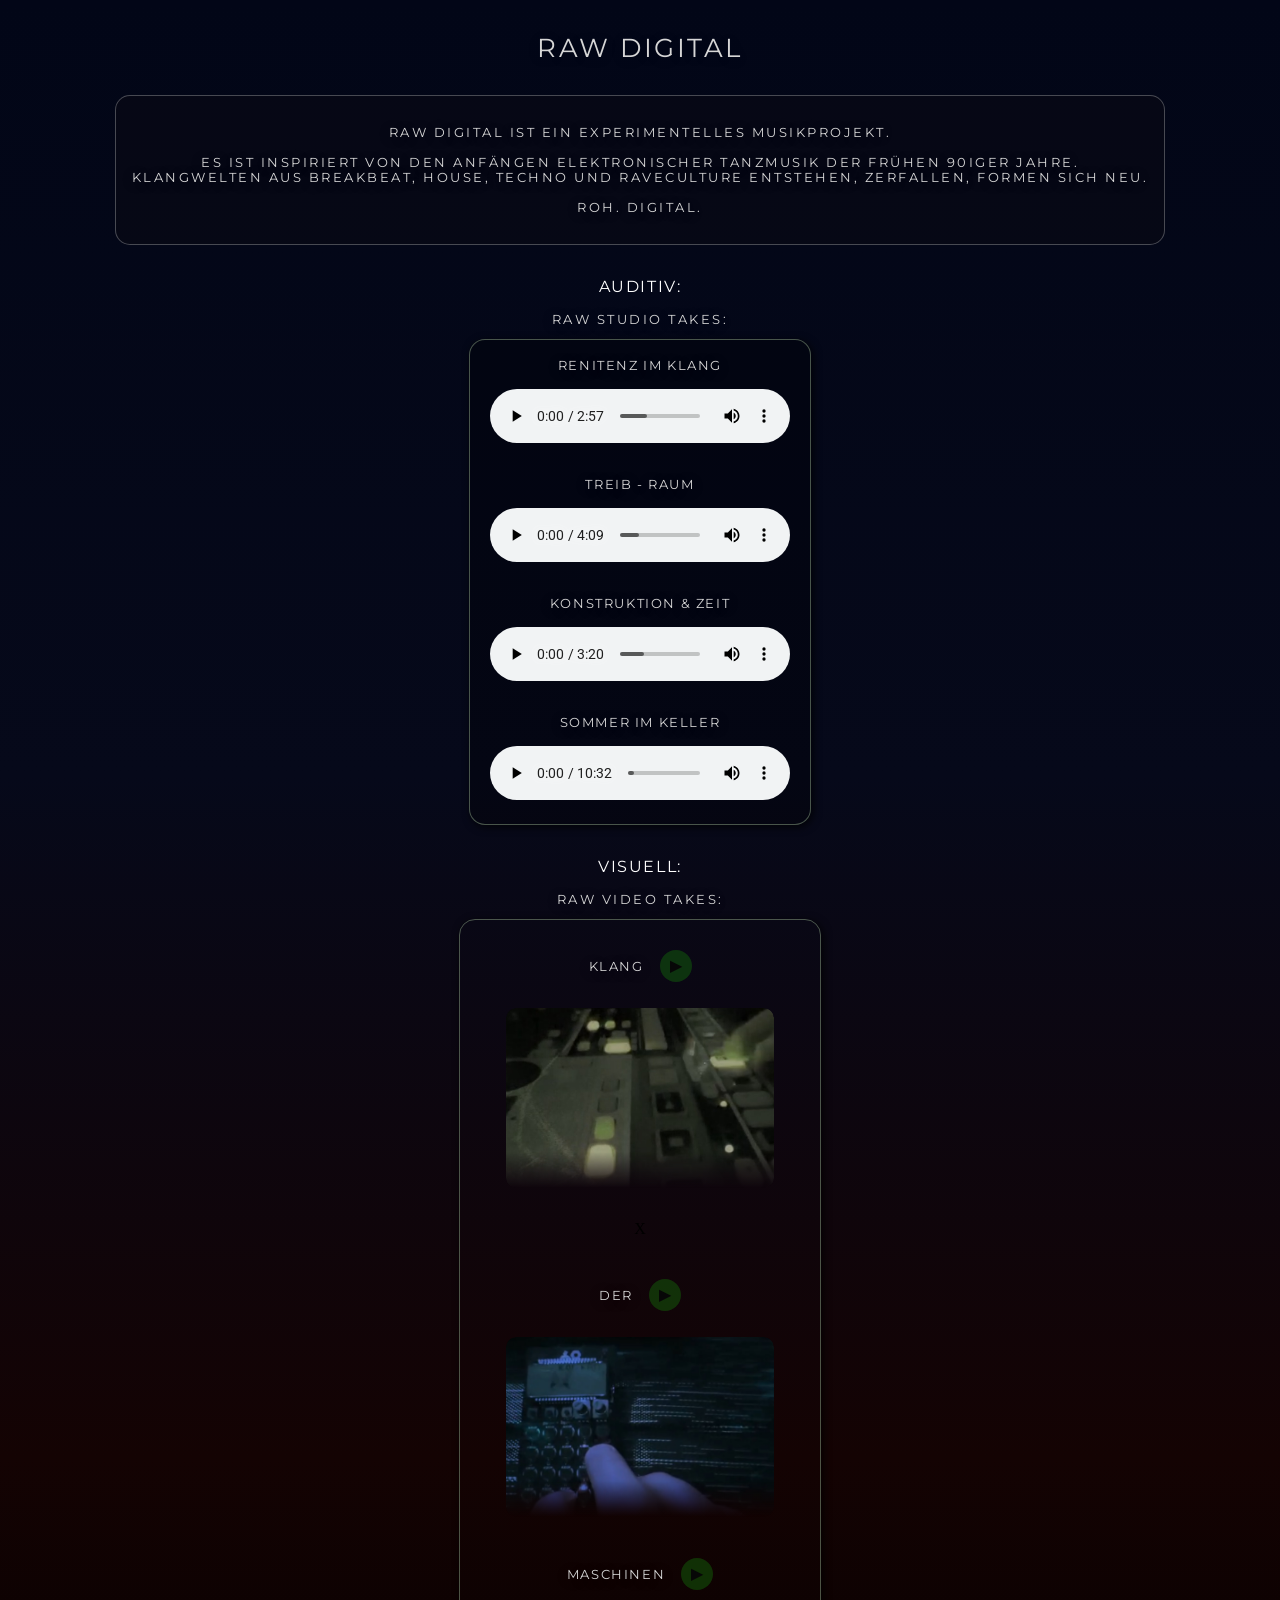
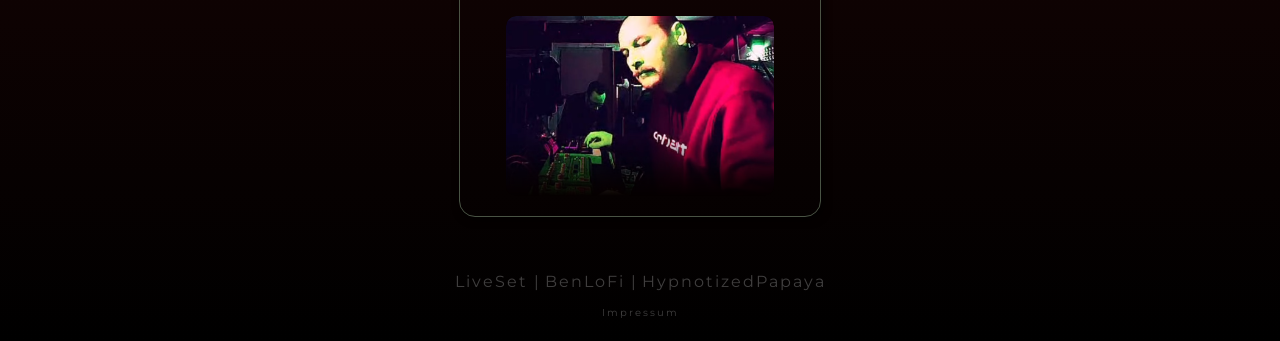
==== index.html @ 8bb4cf9f "last commit" ====
<!doctype html>
<html lang="de">
  <head>
    <meta charset="UTF-8" />
    <meta name="viewport" content="width=device-width, initial-scale=1.0" />
    <link rel="icon" type="image/png" sizes="32x32" href="assets/img/fav.png" />
    <link rel="stylesheet" href="style/style.css?v=7" />
    <link rel="stylesheet" href="style/font.css" />
    <link rel="stylesheet" href="style/medien.css?v=3" />
    <script src="js/video.js?v=1" defer></script>
    <title>raw digital</title>
  </head>

  <body>
    <div class="wrapper">
      <header>
        <h1>Raw Digital</h1>
      </header>

      <!-- ========================================================= -->

      <main>
        <div class="headline">
          <p>
            Raw Digital ist ein experimentelles Musikprojekt.<br /><br />
            Es ist inspiriert von den Anfängen elektronischer Tanzmusik der
            frühen 90iger Jahre. <br />
            Klangwelten aus Breakbeat, House, Techno und Raveculture entstehen,
            zerfallen, formen sich neu. <br /><br />
            Roh. Digital.
          </p>
        </div>

        <div class="medien">
          <div class="audio">
            <h2>Auditiv:</h2>
            <p>Raw Studio Takes:</p>
            <div class="audio-clips">
              <div class="track">
                <h3>Renitenz im Klang</h3>
                <audio controls>
                  <source src="audio/seite1.mp3" type="audio/mpeg" />
                  Dein Browser unterstützt das Audio-Element nicht.
                </audio>
              </div>

              <div class="track">
                <h3>Treib - Raum</h3>
                <audio controls>
                  <source src="audio/treibendKeller.mp3" type="audio/mpeg" />
                  Dein Browser unterstützt das Audio-Element nicht.
                </audio>
              </div>

              <div class="track">
                <h3>Konstruktion & Zeit</h3>
                <audio controls>
                  <source src="audio/seite2.mp3" type="audio/mpeg" />
                  Dein Browser unterstützt das Audio-Element nicht.
                </audio>
              </div>

              <div class="track">
                <h3>Sommer im Keller</h3>
                <audio controls>
                  <source src="audio/bewegungImKeller.mp3" type="audio/mpeg" />
                  Dein Browser unterstützt das Audio-Element nicht.
                </audio>
              </div>
            </div>
          </div>
        </div>

        <div class="medien">
          <div class="video">
            <h2>Visuell:</h2>
            <p>Raw Video Takes:</p>
            <div class="video-clips">
              <div class="only-vid">
                <div class="play-button">
                  <h3>Klang</h3>
                  <span class="play">▶</span>
                </div>
                <div class="video-preview" data-video="video/keller2.mp4">
                  <img
                    src="assets/img/klang2.jpg"
                    alt="synthetische Klänge"
                    class="jazz-img"
                  />
                </div>
              </div>
              X
              <div class="only-vid">
                <div class="play-button">
                  <h3>der</h3>
                  <span class="play">▶</span>
                </div>
                <div class="video-preview" data-video="video/keller5.mp4">
                  <img
                    src="assets/img/klang.jpg"
                    alt="synthetische Klänge"
                    class="jazz-img"
                  />
                </div>
              </div>

              <div class="only-vid">
                <div class="play-button">
                  <h3>Maschinen</h3>
                  <span class="play">▶</span>
                </div>
                <div class="video-preview" data-video="video/keller1.mp4">
                  <img
                    src="assets/img/klang3.jpg"
                    alt="synthetische Klänge1"
                    class="jazz-img"
                  />
                </div>
              </div>
            </div>
          </div>
        </div>
      </main>

      <!-- ========================================================= -->

      <footer>
        <div class="social-links">
          <a
            href="https://soundcloud.com/rawdigital_live_sets"
            target="_blank"
            rel="noopener noreferrer"
            >LiveSet</a
          >
          <a
            href="https://www.instagram.com/ben_lo.fi/"
            target="_blank"
            rel="noopener noreferrer"
            >BenLoFi</a
          >
          <a
            href="https://www.instagram.com/hypnotized.papaya/"
            target="_blank"
            rel="noopener noreferrer"
            >HypnotizedPapaya</a
          >
        </div>

        <div class="legal">
          <a href="impressum.html">Impressum</a>
        </div>
      </footer>
    </div>
  </body>
</html>
---- style/style.css ----
/* =========================
   Grundlayout
========================= */
html,
body {
  margin: 0;
  padding: 0;
  position: relative;
}

body {
  display: flex;
  flex-direction: column;
  min-height: 100vh;
  position: relative;
  background: linear-gradient(
    180deg,
    #020617 0%,
    #06091a 40%,
    #140303 75%,
    #000000 100%
  );
}

.wrapper {
  max-width: 2000px;
  margin: 0 auto;
  width: 100%;
  display: flex;
  flex-direction: column;
  min-height: 100vh;
  background: transparent;
}

/* =========================
   Typografie Reset
========================= */
h1,
h2,
h3,
h4,
h5,
h6 {
  margin: 0;
  padding: 0;
  text-align: center;
}

p {
  text-align: center;
  color: #d6d6d6;
  text-shadow: 0 2px 12px rgba(0, 0, 0, 0.4);
  font-family: "Montserrat", sans-serif;
  text-transform: uppercase;
  font-size: clamp(0.6rem, 2vw, 0.8rem);
  font-weight: 200;
  letter-spacing: 2.5px;
}

/* =========================
   Header
========================= */
header {
  width: 25%;
  margin: 0 auto;
  display: flex;
  flex-direction: column;
  align-items: center;
  justify-content: center;
  padding: 2rem 1rem 0rem;
  text-align: center;
}

/* =========================
   Headline
========================= */
.headline {
  display: flex;
  flex-direction: column;
  align-items: center;
  margin-bottom: 2rem;
  padding: 1rem;
  border: 1px solid rgba(211, 211, 211, 0.322);
  border-radius: 15px;
  background-color: rgba(16, 12, 20, 0.342);
}

h1 {
  color: #d6d6d6;
  text-transform: uppercase;
  text-shadow: 0 2px 12px rgba(0, 0, 0, 0.205);
  font-family: "Montserrat", sans-serif;
  font-size: clamp(1.2rem, 2vw, 2.4rem);
  font-weight: 200;
  letter-spacing: 2.5px;
}

h3 {
  color: #d6d6d6;
  text-shadow: 0 2px 12px rgba(0, 0, 0, 0.4);
  font-family: "Montserrat", sans-serif;
  text-transform: uppercase;
  margin-bottom: 2rem;
  font-size: clamp(0.8rem, 2vw, 1rem);
  font-weight: 200;
  letter-spacing: 2.5px;
}

/* =========================
   Main
========================= */
main {
  flex: 1;
  padding: 2rem 1rem;
  display: flex;
  flex-direction: column;
  align-items: center;
}

/* =========================
   Footer
========================= */
footer {
  height: 60px;
  display: flex;
  flex-direction: column;
  justify-content: center;
  text-align: center;
  padding: 1rem;
  opacity: 0.6;
  font-size: 0.9rem;
  font-family: "Montserrat", sans-serif;
}

footer p {
  color: rgb(117, 116, 116);
}

.social-links a {
  margin-bottom: 10px;
  font-size: clamp(0.6rem, 2vw, 1rem);
}

footer a {
  color: rgba(206, 206, 206, 0.5);
  text-decoration: none;
  letter-spacing: 2px;
}

footer a:hover {
  color: rgb(63, 200, 0);
}

footer a:not(:last-child)::after {
  content: " |";
}

a {
  -webkit-tap-highlight-color: transparent;
}

.legal {
  font-size: 0.6rem;
  font-weight: 100;
  margin-top: 1rem;
}

/* =========================
   Media Queries
========================= */

@media (max-width: 600px) {
  footer a:not(:last-child)::after {
    content: "";
  }
  .social-links {
    display: flex;
    flex-direction: column;
  }
  .social-links a {
    margin: 2px;
  }
  footer a {
    color: rgb(206, 206, 206);
  }
}

@media (min-width: 2000px) {
  .wrapper {
    border: 1px solid rgba(68, 112, 26, 0.555);
    margin-top: 2rem;
  }

  main {
    padding: 2rem 1rem;
    display: flex;
    flex-direction: column;
    align-items: center;
  }
}
---- style/font.css ----
/* lobster-regular - latin */
@font-face {
    font-display: swap; /* Check https://developer.mozilla.org/en-US/docs/Web/CSS/@font-face/font-display for other options. */
    font-family: 'Lobster';
    font-style: normal;
    font-weight: 400;
    src: url('../fonts/lobster-v30-latin-regular.woff2') format('woff2'); /* Chrome 36+, Opera 23+, Firefox 39+, Safari 12+, iOS 10+ */
}

/* montserrat-regular - latin */
@font-face {
  font-display: swap; /* Check https://developer.mozilla.org/en-US/docs/Web/CSS/@font-face/font-display for other options. */
  font-family: 'Montserrat';
  font-style: normal;
  font-weight: 400;
  src: url('../fonts/montserrat-v30-latin-regular.woff2') format('woff2'); /* Chrome 36+, Opera 23+, Firefox 39+, Safari 12+, iOS 10+ */
}
/* montserrat-500 - latin */
@font-face {
  font-display: swap; /* Check https://developer.mozilla.org/en-US/docs/Web/CSS/@font-face/font-display for other options. */
  font-family: 'Montserrat';
  font-style: normal;
  font-weight: 500;
  src: url('../fonts/montserrat-v30-latin-500.woff2') format('woff2'); /* Chrome 36+, Opera 23+, Firefox 39+, Safari 12+, iOS 10+ */
}
/* montserrat-800 - latin */
@font-face {
  font-display: swap; /* Check https://developer.mozilla.org/en-US/docs/Web/CSS/@font-face/font-display for other options. */
  font-family: 'Montserrat';
  font-style: normal;
  font-weight: 800;
  src: url('../fonts/montserrat-v30-latin-800.woff2') format('woff2'); /* Chrome 36+, Opera 23+, Firefox 39+, Safari 12+, iOS 10+ */
}
/* montserrat-800italic - latin */
@font-face {
  font-display: swap; /* Check https://developer.mozilla.org/en-US/docs/Web/CSS/@font-face/font-display for other options. */
  font-family: 'Montserrat';
  font-style: italic;
  font-weight: 800;
  src: url('../fonts/montserrat-v30-latin-800italic.woff2') format('woff2'); /* Chrome 36+, Opera 23+, Firefox 39+, Safari 12+, iOS 10+ */
}
/* montserrat-900italic - latin */
@font-face {
  font-display: swap; /* Check https://developer.mozilla.org/en-US/docs/Web/CSS/@font-face/font-display for other options. */
  font-family: 'Montserrat';
  font-style: italic;
  font-weight: 900;
  src: url('../fonts/montserrat-v30-latin-900italic.woff2') format('woff2'); /* Chrome 36+, Opera 23+, Firefox 39+, Safari 12+, iOS 10+ */
}

/* playfair-display-regular - latin */
@font-face {
  font-display: swap; /* Check https://developer.mozilla.org/en-US/docs/Web/CSS/@font-face/font-display for other options. */
  font-family: 'Playfair Display';
  font-style: normal;
  font-weight: 400;
  src: url('../fonts/playfair-display-v37-latin-regular.woff2') format('woff2'); /* Chrome 36+, Opera 23+, Firefox 39+, Safari 12+, iOS 10+ */
}
/* playfair-display-800 - latin */
@font-face {
  font-display: swap; /* Check https://developer.mozilla.org/en-US/docs/Web/CSS/@font-face/font-display for other options. */
  font-family: 'Playfair Display';
  font-style: normal;
  font-weight: 800;
  src: url('../fonts/playfair-display-v37-latin-800.woff2') format('woff2'); /* Chrome 36+, Opera 23+, Firefox 39+, Safari 12+, iOS 10+ */
}
/* playfair-display-800italic - latin */
@font-face {
  font-display: swap; /* Check https://developer.mozilla.org/en-US/docs/Web/CSS/@font-face/font-display for other options. */
  font-family: 'Playfair Display';
  font-style: italic;
  font-weight: 800;
  src: url('../fonts/playfair-display-v37-latin-800italic.woff2') format('woff2'); /* Chrome 36+, Opera 23+, Firefox 39+, Safari 12+, iOS 10+ */
}
/* playfair-display-900 - latin */
@font-face {
  font-display: swap; /* Check https://developer.mozilla.org/en-US/docs/Web/CSS/@font-face/font-display for other options. */
  font-family: 'Playfair Display';
  font-style: normal;
  font-weight: 900;
  src: url('../fonts/playfair-display-v37-latin-900.woff2') format('woff2'); /* Chrome 36+, Opera 23+, Firefox 39+, Safari 12+, iOS 10+ */
}
/* playfair-display-900italic - latin */
@font-face {
  font-display: swap; /* Check https://developer.mozilla.org/en-US/docs/Web/CSS/@font-face/font-display for other options. */
  font-family: 'Playfair Display';
  font-style: italic;
  font-weight: 900;
  src: url('../fonts/playfair-display-v37-latin-900italic.woff2') format('woff2'); /* Chrome 36+, Opera 23+, Firefox 39+, Safari 12+, iOS 10+ */
}
/* roboto-regular - latin */
@font-face {
  font-display: swap; /* Check https://developer.mozilla.org/en-US/docs/Web/CSS/@font-face/font-display for other options. */
  font-family: 'Roboto';
  font-style: normal;
  font-weight: 400;
  src: url('../fonts/roboto-v50-latin-regular.woff2') format('woff2'); /* Chrome 36+, Opera 23+, Firefox 39+, Safari 12+, iOS 10+ */
}
/* roboto-600italic - latin */
@font-face {
  font-display: swap; /* Check https://developer.mozilla.org/en-US/docs/Web/CSS/@font-face/font-display for other options. */
  font-family: 'Roboto';
  font-style: italic;
  font-weight: 600;
  src: url('../fonts/roboto-v50-latin-600italic.woff2') format('woff2'); /* Chrome 36+, Opera 23+, Firefox 39+, Safari 12+, iOS 10+ */
}
/* roboto-700 - latin */
@font-face {
  font-display: swap; /* Check https://developer.mozilla.org/en-US/docs/Web/CSS/@font-face/font-display for other options. */
  font-family: 'Roboto';
  font-style: normal;
  font-weight: 700;
  src: url('../fonts/roboto-v50-latin-700.woff2') format('woff2'); /* Chrome 36+, Opera 23+, Firefox 39+, Safari 12+, iOS 10+ */
}
/* roboto-700italic - latin */
@font-face {
  font-display: swap; /* Check https://developer.mozilla.org/en-US/docs/Web/CSS/@font-face/font-display for other options. */
  font-family: 'Roboto';
  font-style: italic;
  font-weight: 700;
  src: url('../fonts/roboto-v50-latin-700italic.woff2') format('woff2'); /* Chrome 36+, Opera 23+, Firefox 39+, Safari 12+, iOS 10+ */
}
/* roboto-800 - latin */
@font-face {
  font-display: swap; /* Check https://developer.mozilla.org/en-US/docs/Web/CSS/@font-face/font-display for other options. */
  font-family: 'Roboto';
  font-style: normal;
  font-weight: 800;
  src: url('../fonts/roboto-v50-latin-800.woff2') format('woff2'); /* Chrome 36+, Opera 23+, Firefox 39+, Safari 12+, iOS 10+ */
}
---- style/medien.css ----
/* =========================
   Medien – Grundlayout
========================= */
.medien {
  flex: 1;
  text-align: center;
}

/* =========================
   Typografie (Audio & Video)
========================= */
.audio h2,
.video h2 {
  font-family: "Montserrat", sans-serif;
  text-align: center;
  text-transform: uppercase;
  margin-bottom: 0.2rem;
  font-size: clamp(0.6rem, 2.5vw, 1rem);
  font-weight: 200;
  letter-spacing: 0.1rem;
  color: white;
}

.audio h3,
.video h3 {
  font-family: "Montserrat", sans-serif;
  text-align: center;
  text-transform: uppercase;
  font-size: clamp(0.6rem, 2.5vw, 0.8rem);
  font-weight: 200;
  letter-spacing: 0.1rem;
  margin: 0;
  line-height: 1;
}

.audio h3 {
  margin-bottom: 1rem;
}

/* =========================
   Sektionen
========================= */
.audio,
.video {
  display: flex;
  flex-direction: column;
}

.video {
  margin-top: 2rem;
}

/* =========================
   Clip-Container
========================= */
.audio-clips,
.video-clips,
.clips {
  display: flex;
  gap: 14px;
  border-radius: 16px;
  padding: 20px;
  box-shadow: 2px 2px 8px rgba(0, 0, 0, 0.78);
}

.audio-clips {
  border: 1px solid rgba(119, 139, 114, 0.6);
  background-color: rgba(0, 0, 0, 0.26);
}

.video-clips {
  border: 1px solid rgba(119, 139, 114, 0.6);
}

.clips {
  border: 1px solid lightgrey;
  background-color: rgb(202, 199, 199);
}

/* =========================
   Play Button
========================= */
.play-button {
  display: flex;
  align-items: baseline;
  justify-content: center;
  border-radius: 10px;
  margin-bottom: 1rem;
  padding: 0.6rem;
}

.play {
  margin-left: 1rem;
  display: inline-flex;
  align-items: center;
  justify-content: center;
  width: 2rem;
  height: 2rem;
  line-height: 1;
  background-color: #14750b67;
  color: #070707;
  border-radius: 50%;
  cursor: pointer;
  transition:
    transform 0.35s ease,
    background-color 0.2s;
}

.play:hover {
  background-color: rgb(47, 150, 0);
}

.play-button:active .play {
  transform: scale(0.9);
}

/* =========================
   Video Preview
========================= */
.vid {
  display: flex;
  flex-direction: column;
  margin-top: 50px;
}

.video-preview {
  position: relative;
  width: 100%;
  max-width: 320px;
  aspect-ratio: 16 / 9;
  overflow: hidden;
  border-radius: 16px;
}

.video-preview img,
.video-preview video {
  width: 100%;
  height: 100%;
}

.jazz-img {
  border-radius: 10px;
  object-fit: contain;
  max-width: 84%;
  height: auto;
  filter: brightness(1);
}

.video-preview img {
  object-fit: cover;
  max-height: none;
  mask-image: linear-gradient(to bottom, black 80%, transparent 100%);
}

.video-preview video {
  object-fit: contain;
  background: black;
}

/* =========================
   Media Queries
========================= */
@media (max-width: 1300px) {
  .audio-clips,
  .video-clips,
  .clips {
    flex-direction: column;
    gap: 2rem;
  }
}

@media (min-width: 2000px) {
  .medien {
    flex: 0;
  }
}
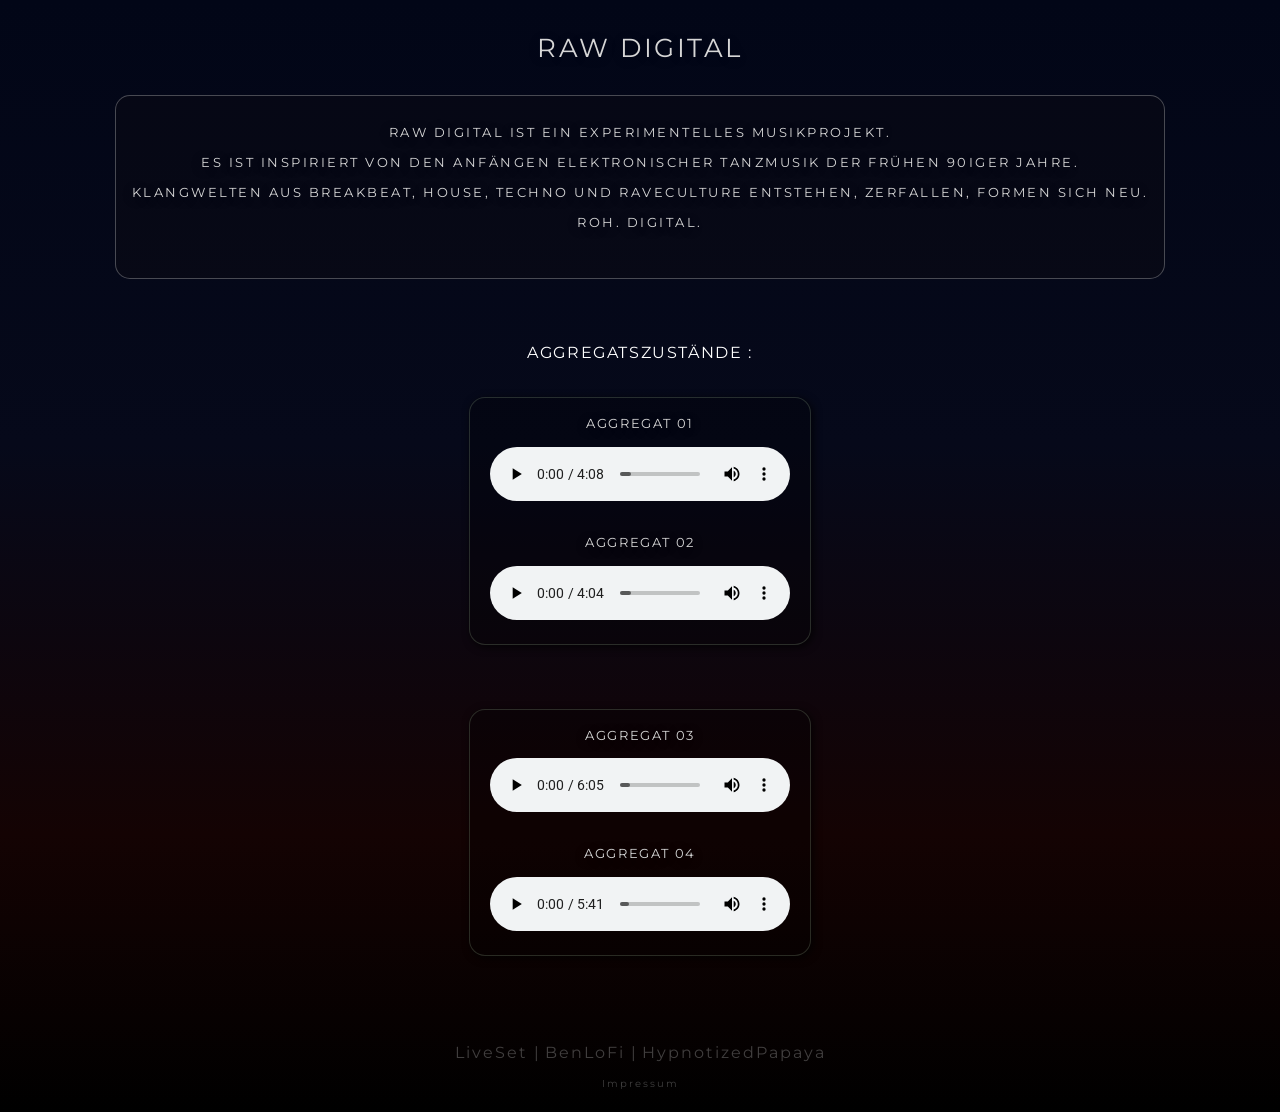
==== commit 123ee49d: "Website updates" ====
--- a/index.html
+++ b/index.html
@@ -4,9 +4,9 @@
     <meta charset="UTF-8" />
     <meta name="viewport" content="width=device-width, initial-scale=1.0" />
     <link rel="icon" type="image/png" sizes="32x32" href="assets/img/fav.png" />
-    <link rel="stylesheet" href="style/style.css?v=7" />
+    <link rel="stylesheet" href="style/style.css?v=8" />
     <link rel="stylesheet" href="style/font.css" />
-    <link rel="stylesheet" href="style/medien.css?v=3" />
+    <link rel="stylesheet" href="style/medien.css?v=4" />
     <script src="js/video.js?v=1" defer></script>
     <title>raw digital</title>
   </head>
@@ -24,7 +24,7 @@
           <p>
             Raw Digital ist ein experimentelles Musikprojekt.<br /><br />
             Es ist inspiriert von den Anfängen elektronischer Tanzmusik der
-            frühen 90iger Jahre. <br />
+            frühen 90iger Jahre. <br /><br />
             Klangwelten aus Breakbeat, House, Techno und Raveculture entstehen,
             zerfallen, formen sich neu. <br /><br />
             Roh. Digital.
@@ -33,89 +33,43 @@
 
         <div class="medien">
           <div class="audio">
-            <h2>Auditiv:</h2>
-            <p>Raw Studio Takes:</p>
+            <h2>Aggregatszustände :</h2>
             <div class="audio-clips">
               <div class="track">
-                <h3>Renitenz im Klang</h3>
+                <h3>AGGREGAT 01</h3>
                 <audio controls>
-                  <source src="audio/seite1.mp3" type="audio/mpeg" />
+                  <source src="audio/webseite.1.mp3" type="audio/mpeg" />
                   Dein Browser unterstützt das Audio-Element nicht.
                 </audio>
               </div>
 
               <div class="track">
-                <h3>Treib - Raum</h3>
+                <h3>AGGREGAT 02</h3>
                 <audio controls>
-                  <source src="audio/treibendKeller.mp3" type="audio/mpeg" />
-                  Dein Browser unterstützt das Audio-Element nicht.
-                </audio>
-              </div>
-
-              <div class="track">
-                <h3>Konstruktion & Zeit</h3>
-                <audio controls>
-                  <source src="audio/seite2.mp3" type="audio/mpeg" />
-                  Dein Browser unterstützt das Audio-Element nicht.
-                </audio>
-              </div>
-
-              <div class="track">
-                <h3>Sommer im Keller</h3>
-                <audio controls>
-                  <source src="audio/bewegungImKeller.mp3" type="audio/mpeg" />
+                  <source src="audio/webseite.2.mp3" type="audio/mpeg" />
                   Dein Browser unterstützt das Audio-Element nicht.
                 </audio>
               </div>
             </div>
           </div>
         </div>
-
         <div class="medien">
-          <div class="video">
-            <h2>Visuell:</h2>
-            <p>Raw Video Takes:</p>
-            <div class="video-clips">
-              <div class="only-vid">
-                <div class="play-button">
-                  <h3>Klang</h3>
-                  <span class="play">▶</span>
-                </div>
-                <div class="video-preview" data-video="video/keller2.mp4">
-                  <img
-                    src="assets/img/klang2.jpg"
-                    alt="synthetische Klänge"
-                    class="jazz-img"
-                  />
-                </div>
-              </div>
-              X
-              <div class="only-vid">
-                <div class="play-button">
-                  <h3>der</h3>
-                  <span class="play">▶</span>
-                </div>
-                <div class="video-preview" data-video="video/keller5.mp4">
-                  <img
-                    src="assets/img/klang.jpg"
-                    alt="synthetische Klänge"
-                    class="jazz-img"
-                  />
-                </div>
+          <div class="audio">
+            <div class="audio-clips">
+              <div class="track">
+                <h3>AGGREGAT 03</h3>
+                <audio controls>
+                  <source src="audio/webseite.3.mp3" type="audio/mpeg" />
+                  Dein Browser unterstützt das Audio-Element nicht.
+                </audio>
               </div>
 
-              <div class="only-vid">
-                <div class="play-button">
-                  <h3>Maschinen</h3>
-                  <span class="play">▶</span>
-                </div>
-                <div class="video-preview" data-video="video/keller1.mp4">
-                  <img
-                    src="assets/img/klang3.jpg"
-                    alt="synthetische Klänge1"
-                    class="jazz-img"
-                  />
-                </div>
+              <div class="track">
+                <h3>AGGREGAT 04</h3>
+                <audio controls>
+                  <source src="audio/webseite.4.mp3" type="audio/mpeg" />
+                  Dein Browser unterstützt das Audio-Element nicht.
+                </audio>
               </div>
             </div>
           </div>
@@ -127,7 +81,7 @@
       <footer>
         <div class="social-links">
           <a
-            href="https://soundcloud.com/rawdigital_live_sets"
+            href="liveset.html"
             target="_blank"
             rel="noopener noreferrer"
             >LiveSet</a
--- a/style/style.css
+++ b/style/style.css
@@ -55,6 +55,7 @@
   font-size: clamp(0.6rem, 2vw, 0.8rem);
   font-weight: 200;
   letter-spacing: 2.5px;
+  margin-bottom: 2rem;
 }
 
 /* =========================
--- a/style/medien.css
+++ b/style/medien.css
@@ -9,12 +9,13 @@
 /* =========================
    Typografie (Audio & Video)
 ========================= */
+
 .audio h2,
 .video h2 {
   font-family: "Montserrat", sans-serif;
   text-align: center;
   text-transform: uppercase;
-  margin-bottom: 0.2rem;
+  margin-bottom: 2.2rem;
   font-size: clamp(0.6rem, 2.5vw, 1rem);
   font-weight: 200;
   letter-spacing: 0.1rem;
@@ -44,6 +45,7 @@
 .video {
   display: flex;
   flex-direction: column;
+  margin-top: 2rem;
 }
 
 .video {
@@ -64,7 +66,7 @@
 }
 
 .audio-clips {
-  border: 1px solid rgba(119, 139, 114, 0.6);
+  border: 1px solid rgba(119, 139, 114, 0.301);
   background-color: rgba(0, 0, 0, 0.26);
 }
 
@@ -160,12 +162,17 @@
 /* =========================
    Media Queries
 ========================= */
+
 @media (max-width: 1300px) {
   .audio-clips,
   .video-clips,
   .clips {
     flex-direction: column;
     gap: 2rem;
+  }
+
+  .medien {
+    margin-bottom: 2rem;
   }
 }
 
